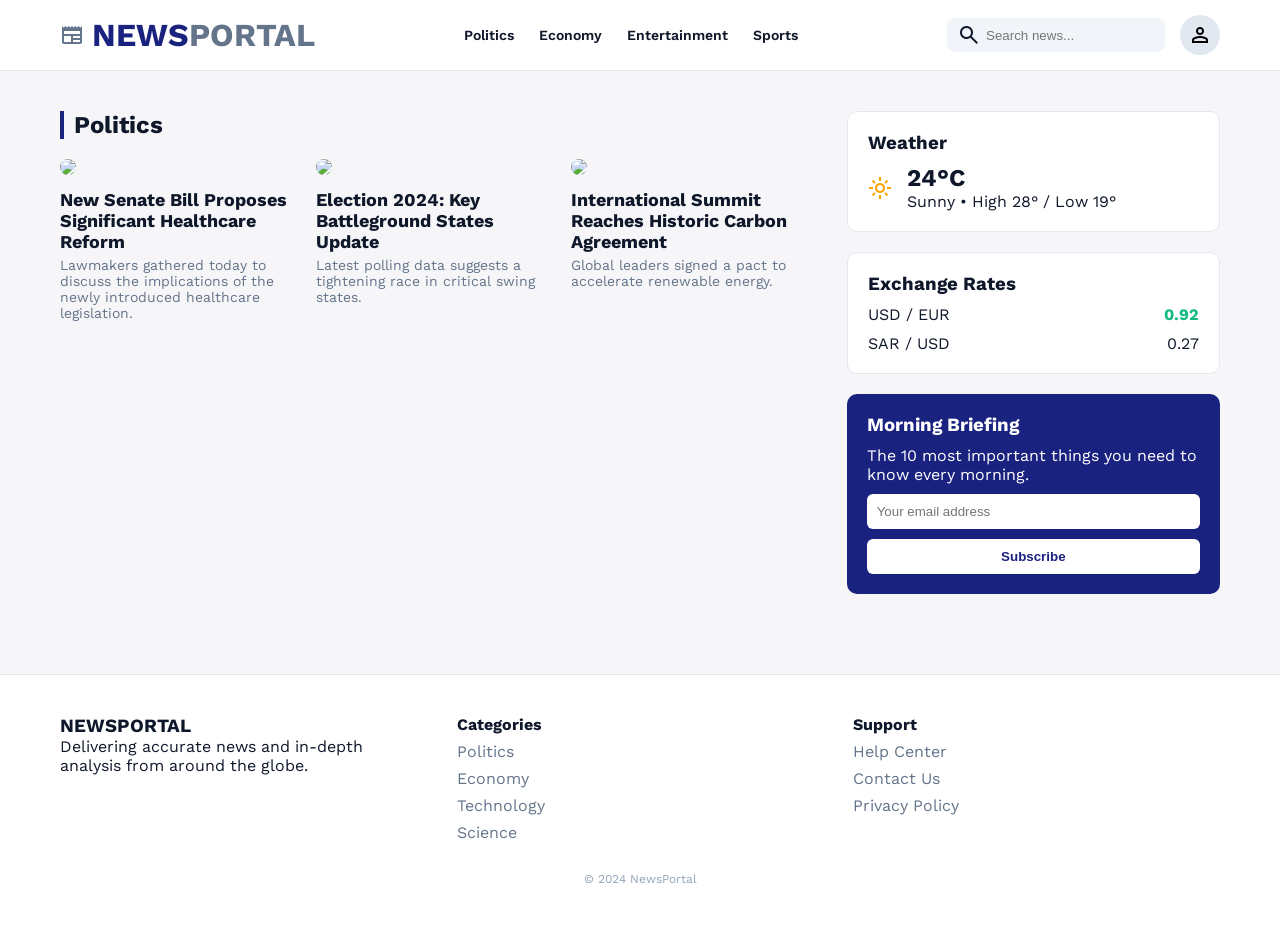
==== index.html @ 579c9c0e "first commit" ====
<!doctype html>
<html lang="en">
  <head>
    <meta charset="UTF-8" />
    <meta name="viewport" content="width=device-width, initial-scale=1.0" />

    <title>Global News Portal</title>

    <link rel="stylesheet" href="./assets/css/main.css" />

    <link
      href="https://fonts.googleapis.com/css2?family=Work+Sans:wght@300;400;500;600;700&display=swap"
      rel="stylesheet"
    />

    <link
      href="https://fonts.googleapis.com/css2?family=Material+Symbols+Outlined"
      rel="stylesheet"
    />
  </head>

  <body>
    <header class="header">
      <div class="container nav">
        <div class="logo">
          <span class="material-symbols-outlined logo-icon">newspaper</span>

          <h1>NEWS<span>PORTAL</span></h1>
        </div>

        <nav class="menu">
          <a href="#">Politics</a>
          <a href="#">Economy</a>
          <a href="#">Entertainment</a>
          <a href="#">Sports</a>
        </nav>

        <div class="nav-right">
          <div class="search">
            <span class="material-symbols-outlined">search</span>

            <input type="text" placeholder="Search news..." />
          </div>

          <button class="profile">
            <span class="material-symbols-outlined">person</span>
          </button>
        </div>
      </div>
    </header>

    <main class="container main-layout">
      <section class="content">
        <h2 class="section-title">Politics</h2>

        <div class="grid">
          <div class="card">
            <img
              src="https://lh3.googleusercontent.com/aida-public/[base64]"
            />

            <h3>New Senate Bill Proposes Significant Healthcare Reform</h3>

            <p>
              Lawmakers gathered today to discuss the implications of the newly
              introduced healthcare legislation.
            </p>
          </div>

          <div class="card">
            <img
              src="https://lh3.googleusercontent.com/aida-public/[base64]"
            />

            <h3>Election 2024: Key Battleground States Update</h3>

            <p>
              Latest polling data suggests a tightening race in critical swing
              states.
            </p>
          </div>

          <div class="card">
            <img
              src="https://lh3.googleusercontent.com/aida-public/[base64]"
            />

            <h3>International Summit Reaches Historic Carbon Agreement</h3>

            <p>Global leaders signed a pact to accelerate renewable energy.</p>
          </div>
        </div>
      </section>

      <aside class="sidebar">
        <div class="widget">
          <h3>Weather</h3>

          <div class="weather">
            <span class="material-symbols-outlined weather-icon"
              >light_mode</span
            >

            <div>
              <h2>24°C</h2>

              <p>Sunny • High 28° / Low 19°</p>
            </div>
          </div>
        </div>

        <div class="widget">
          <h3>Exchange Rates</h3>

          <div class="rate">
            <span>USD / EUR</span>

            <span class="green">0.92</span>
          </div>

          <div class="rate">
            <span>SAR / USD</span>

            <span>0.27</span>
          </div>
        </div>

        <div class="newsletter">
          <h3>Morning Briefing</h3>

          <p>The 10 most important things you need to know every morning.</p>

          <input type="email" placeholder="Your email address" />

          <button>Subscribe</button>
        </div>
      </aside>
    </main>

    <footer class="footer">
      <div class="container footer-grid">
        <div>
          <h3 class="footer-logo">NEWSPORTAL</h3>

          <p>
            Delivering accurate news and in-depth analysis from around the
            globe.
          </p>
        </div>

        <div>
          <h4>Categories</h4>

          <a href="#">Politics</a>
          <a href="#">Economy</a>
          <a href="#">Technology</a>
          <a href="#">Science</a>
        </div>

        <div>
          <h4>Support</h4>

          <a href="#">Help Center</a>
          <a href="#">Contact Us</a>
          <a href="#">Privacy Policy</a>
        </div>
      </div>

      <p class="copyright">© 2024 NewsPortal</p>
    </footer>
  </body>
</html>
---- assets/css/main.css ----
* {
  margin: 0;
  padding: 0;
  box-sizing: border-box;
}

body {
  font-family: "Work Sans", sans-serif;
  background: #f6f6f8;
  color: #0f172a;
}

.container {
  max-width: 1200px;
  margin: auto;
  padding: 0 20px;
}

.header {
  background: white;
  border-bottom: 1px solid #e2e8f0;
  position: sticky;
  top: 0;
}

.nav {
  display: flex;
  align-items: center;
  justify-content: space-between;
  height: 70px;
}

.logo {
  display: flex;
  align-items: center;
  gap: 8px;
  color: #1a227f;
}

.logo span {
  color: #64748b;
}

.menu {
  display: flex;
  gap: 25px;
}

.menu a {
  text-decoration: none;
  font-weight: 600;
  color: #0f172a;
  font-size: 14px;
}

.menu a:hover {
  color: #1a227f;
}

.nav-right {
  display: flex;
  align-items: center;
  gap: 15px;
}

.search {
  display: flex;
  align-items: center;
  background: #f1f5f9;
  padding: 5px 10px;
  border-radius: 8px;
}

.search input {
  border: none;
  outline: none;
  background: none;
  padding-left: 5px;
}

.profile {
  width: 40px;
  height: 40px;
  border-radius: 50%;
  border: none;
  background: #e2e8f0;
  display: flex;
  align-items: center;
  justify-content: center;
  cursor: pointer;
}

.main-layout {
  display: flex;
  gap: 40px;
  margin-top: 40px;
}

.content {
  flex: 2;
}

.sidebar {
  flex: 1;
  display: flex;
  flex-direction: column;
  gap: 20px;
}

.section-title {
  font-size: 24px;
  margin-bottom: 20px;
  border-left: 4px solid #1a227f;
  padding-left: 10px;
}

.grid {
  display: grid;
  grid-template-columns: repeat(3, 1fr);
  gap: 20px;
}

.card img {
  width: 100%;
  border-radius: 10px;
  margin-bottom: 10px;
}

.card h3 {
  font-size: 18px;
  margin-bottom: 5px;
}

.card p {
  font-size: 14px;
  color: #64748b;
}

.widget {
  background: white;
  padding: 20px;
  border-radius: 10px;
  border: 1px solid #e2e8f0;
}

.weather {
  display: flex;
  align-items: center;
  gap: 15px;
  margin-top: 10px;
}

.weather-icon {
  font-size: 50px;
  color: orange;
}

.rate {
  display: flex;
  justify-content: space-between;
  margin-top: 10px;
}

.green {
  color: #10b981;
  font-weight: bold;
}

.newsletter {
  background: #1a227f;
  color: white;
  padding: 20px;
  border-radius: 10px;
  display: flex;
  flex-direction: column;
  gap: 10px;
}

.newsletter input {
  padding: 10px;
  border-radius: 6px;
  border: none;
}

.newsletter button {
  background: white;
  color: #1a227f;
  border: none;
  padding: 10px;
  font-weight: bold;
  border-radius: 6px;
  cursor: pointer;
}

.footer {
  margin-top: 80px;
  background: white;
  border-top: 1px solid #e2e8f0;
  padding: 40px 0;
}

.footer-grid {
  display: grid;
  grid-template-columns: repeat(3, 1fr);
  gap: 30px;
}

.footer a {
  display: block;
  margin-top: 8px;
  text-decoration: none;
  color: #64748b;
}

.footer a:hover {
  color: #1a227f;
}

.copyright {
  text-align: center;
  margin-top: 30px;
  font-size: 12px;
  color: #94a3b8;
}

/* Tablet */

@media (max-width: 1024px) {
  .main-layout {
    flex-direction: column;
  }

  .grid {
    grid-template-columns: repeat(2, 1fr);
  }

  .menu {
    display: none;
  }

  .search {
    display: none;
  }
}

/* Mobile */

@media (max-width: 768px) {
  .container {
    padding: 0 15px;
  }

  .grid {
    grid-template-columns: 1fr;
  }

  .nav {
    flex-wrap: wrap;
    height: auto;
    padding: 10px 0;
  }

  .logo h1 {
    font-size: 18px;
  }

  .section-title {
    font-size: 20px;
  }

  .card h3 {
    font-size: 16px;
  }

  .footer-grid {
    grid-template-columns: 1fr;
    text-align: center;
  }

  .sidebar {
    width: 100%;
  }
}

/* Small Mobile */

@media (max-width: 480px) {
  .search {
    display: none;
  }

  .profile {
    width: 35px;
    height: 35px;
  }

  .weather-icon {
    font-size: 40px;
  }

  .newsletter button {
    font-size: 14px;
  }
}
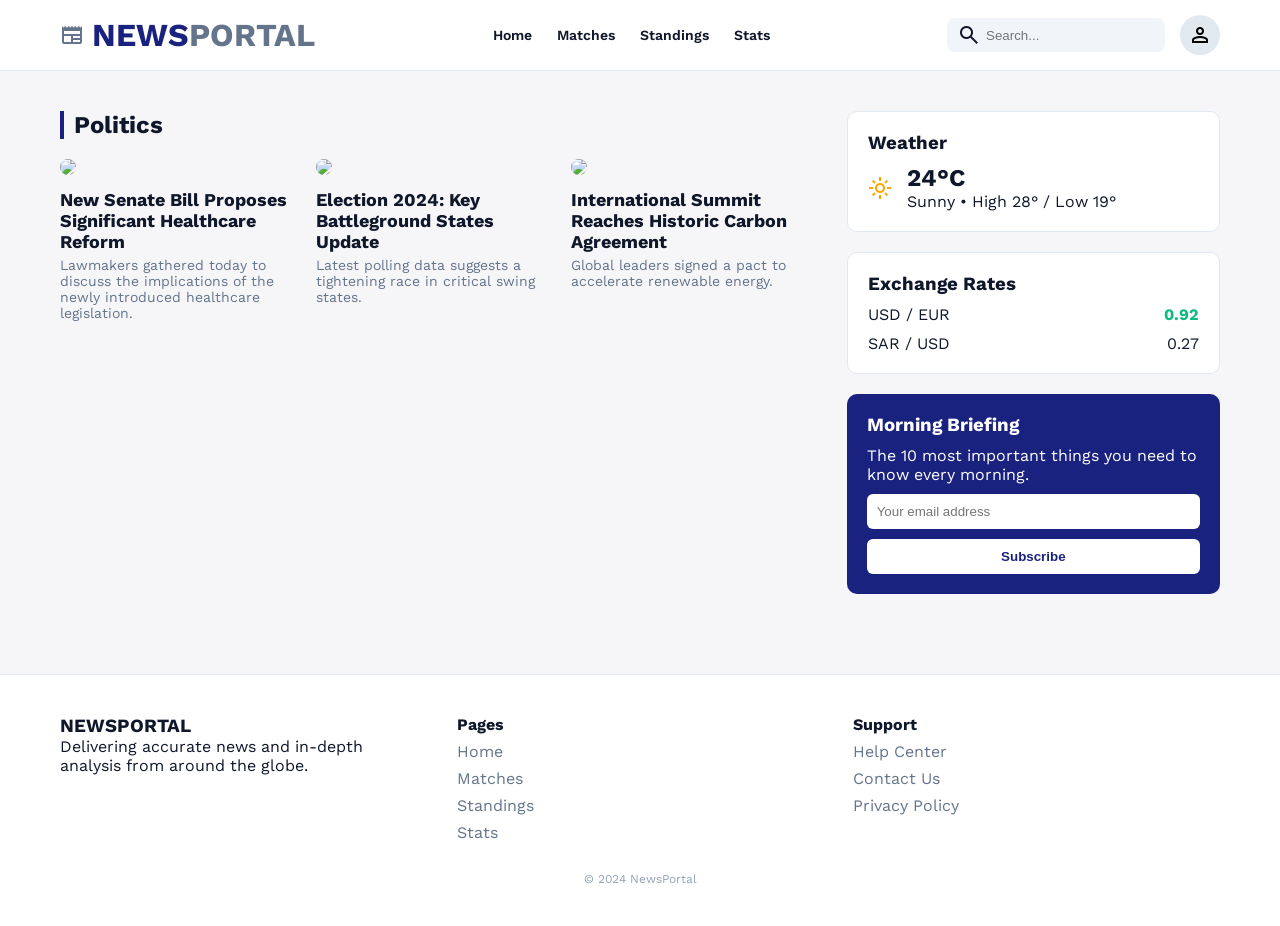
==== commit 70835552: "Complete project: unified nav, footer, CSS cleanup, JS implementation - Unified navigation bar acros" ====
--- a/index.html
+++ b/index.html
@@ -29,17 +29,17 @@
         </div>
 
         <nav class="menu">
-          <a href="#">Politics</a>
-          <a href="#">Economy</a>
-          <a href="#">Entertainment</a>
-          <a href="#">Sports</a>
+          <a href="index.html" class="active">Home</a>
+          <a href="matches.html">Matches</a>
+          <a href="standings.html">Standings</a>
+          <a href="stats.html">Stats</a>
         </nav>
 
         <div class="nav-right">
           <div class="search">
             <span class="material-symbols-outlined">search</span>
 
-            <input type="text" placeholder="Search news..." />
+            <input type="text" placeholder="Search..." />
           </div>
 
           <button class="profile">
@@ -149,12 +149,12 @@
         </div>
 
         <div>
-          <h4>Categories</h4>
+          <h4>Pages</h4>
 
-          <a href="#">Politics</a>
-          <a href="#">Economy</a>
-          <a href="#">Technology</a>
-          <a href="#">Science</a>
+          <a href="index.html">Home</a>
+          <a href="matches.html">Matches</a>
+          <a href="standings.html">Standings</a>
+          <a href="stats.html">Stats</a>
         </div>
 
         <div>
@@ -168,5 +168,11 @@
 
       <p class="copyright">© 2024 NewsPortal</p>
     </footer>
+
+    <script src="js/newsService.js"></script>
+    <script src="js/weatherService.js"></script>
+    <script src="js/currencyService.js"></script>
+    <script src="js/main.js"></script>
+    <script src="js/home.js"></script>
   </body>
 </html>
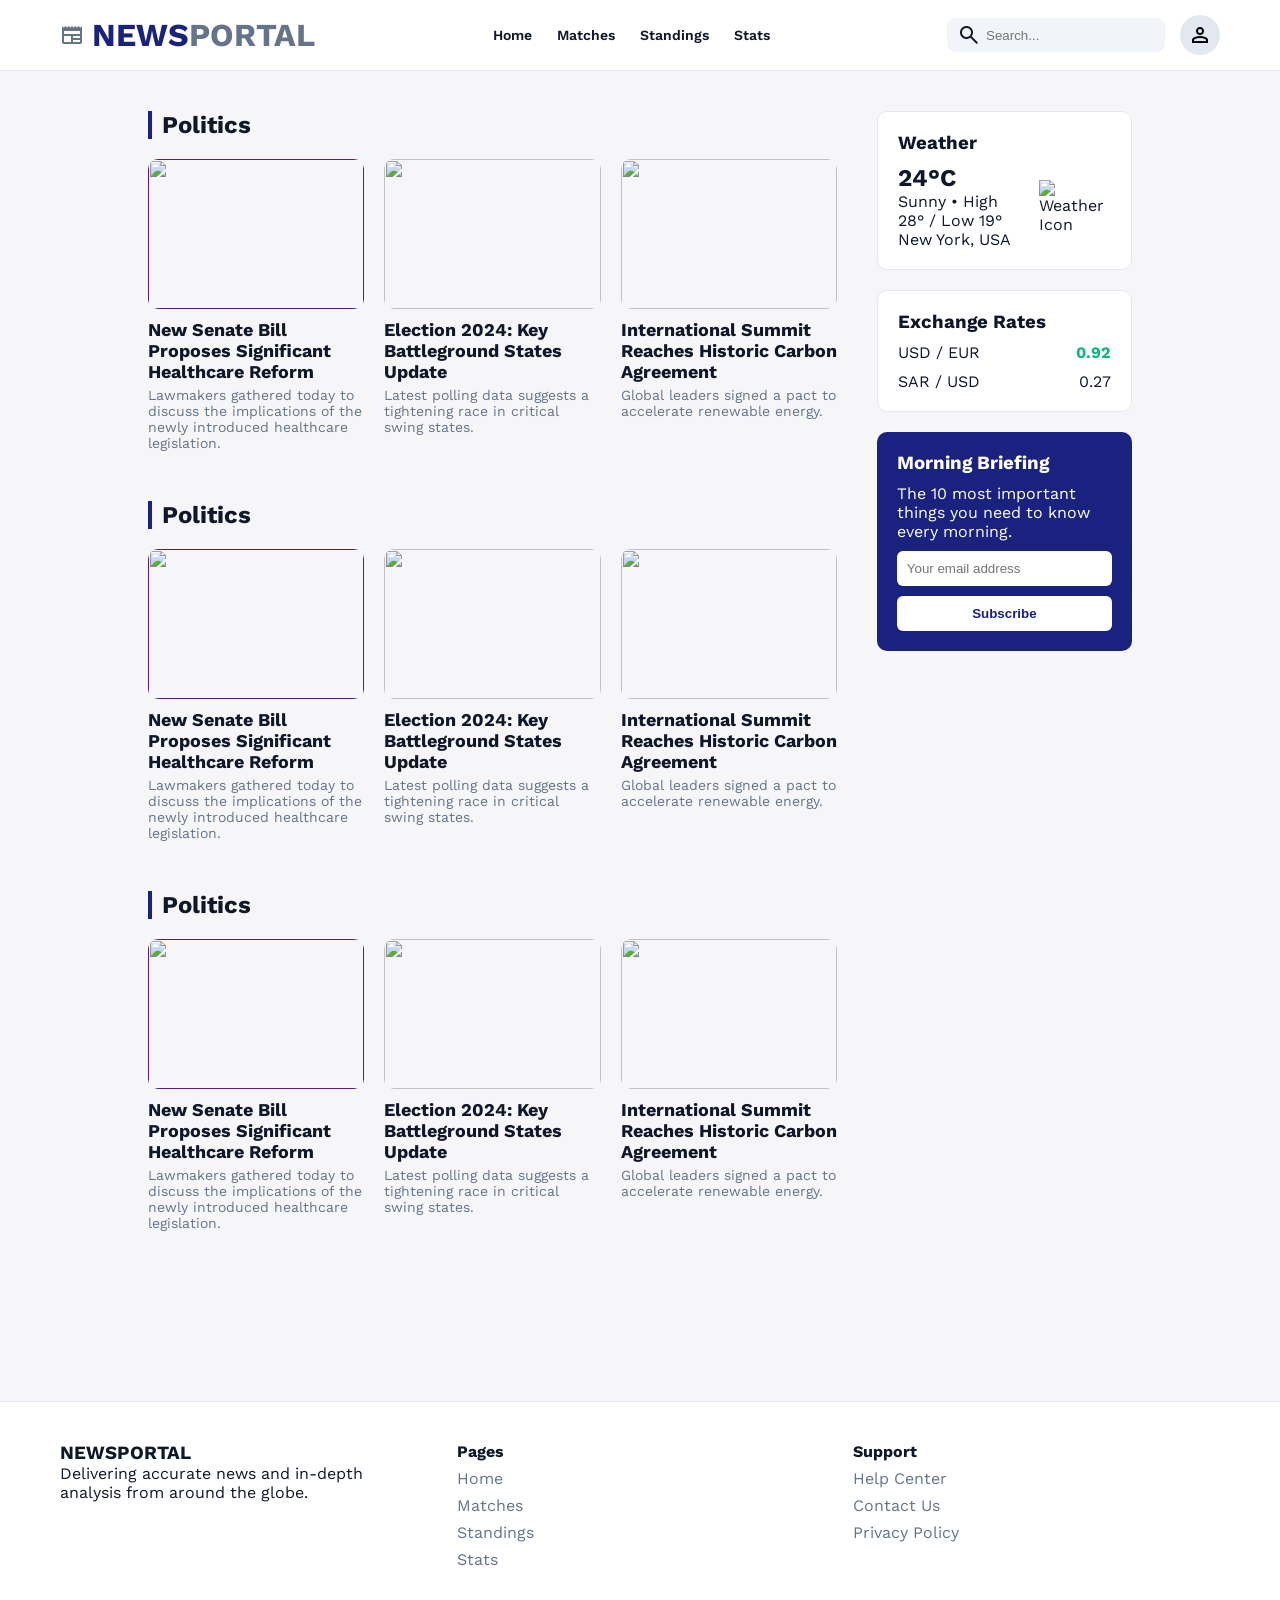
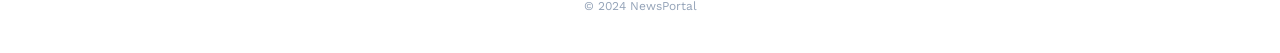
==== commit 4c04abc6: "last updated on Home Page - Articles Response" ====
--- a/index.html
+++ b/index.html
@@ -50,62 +50,159 @@
     </header>
 
     <main class="container main-layout">
-      <section class="content">
-        <h2 class="section-title">Politics</h2>
-
-        <div class="grid">
-          <div class="card">
-            <img
-              src="https://lh3.googleusercontent.com/aida-public/[base64]"
-            />
-
-            <h3>New Senate Bill Proposes Significant Healthcare Reform</h3>
-
-            <p>
-              Lawmakers gathered today to discuss the implications of the newly
-              introduced healthcare legislation.
-            </p>
-          </div>
-
-          <div class="card">
-            <img
-              src="https://lh3.googleusercontent.com/aida-public/[base64]"
-            />
-
-            <h3>Election 2024: Key Battleground States Update</h3>
-
-            <p>
-              Latest polling data suggests a tightening race in critical swing
-              states.
-            </p>
-          </div>
-
-          <div class="card">
-            <img
-              src="https://lh3.googleusercontent.com/aida-public/[base64]"
-            />
-
-            <h3>International Summit Reaches Historic Carbon Agreement</h3>
-
-            <p>Global leaders signed a pact to accelerate renewable energy.</p>
-          </div>
-        </div>
-      </section>
+      <div class="all-sections">
+        <section class="content">
+          <h2 class="section-title">Politics</h2>
+
+          <div class="grid">
+            <div class="card">
+              <a href="">
+                <img
+                  src="https://lh3.googleusercontent.com/aida-public/[base64]"
+                />
+              </a>
+
+              <h3>New Senate Bill Proposes Significant Healthcare Reform</h3>
+
+              <p>
+                Lawmakers gathered today to discuss the implications of the
+                newly introduced healthcare legislation.
+              </p>
+            </div>
+
+            <div class="card">
+              <img
+                src="https://lh3.googleusercontent.com/aida-public/[base64]"
+              />
+
+              <h3>Election 2024: Key Battleground States Update</h3>
+
+              <p>
+                Latest polling data suggests a tightening race in critical swing
+                states.
+              </p>
+            </div>
+
+            <div class="card">
+              <img
+                src="https://lh3.googleusercontent.com/aida-public/[base64]"
+              />
+
+              <h3>International Summit Reaches Historic Carbon Agreement</h3>
+
+              <p>
+                Global leaders signed a pact to accelerate renewable energy.
+              </p>
+            </div>
+          </div>
+        </section>
+        <section class="content">
+          <h2 class="section-title">Politics</h2>
+
+          <div class="grid">
+            <div class="card">
+              <a href="">
+                <img
+                  src="https://lh3.googleusercontent.com/aida-public/[base64]"
+                />
+              </a>
+
+              <h3>New Senate Bill Proposes Significant Healthcare Reform</h3>
+
+              <p>
+                Lawmakers gathered today to discuss the implications of the
+                newly introduced healthcare legislation.
+              </p>
+            </div>
+
+            <div class="card">
+              <img
+                src="https://lh3.googleusercontent.com/aida-public/[base64]"
+              />
+
+              <h3>Election 2024: Key Battleground States Update</h3>
+
+              <p>
+                Latest polling data suggests a tightening race in critical swing
+                states.
+              </p>
+            </div>
+
+            <div class="card">
+              <img
+                src="https://lh3.googleusercontent.com/aida-public/[base64]"
+              />
+
+              <h3>International Summit Reaches Historic Carbon Agreement</h3>
+
+              <p>
+                Global leaders signed a pact to accelerate renewable energy.
+              </p>
+            </div>
+          </div>
+        </section>
+        <section class="content">
+          <h2 class="section-title">Politics</h2>
+
+          <div class="grid">
+            <div class="card">
+              <a href="">
+                <img
+                  src="https://lh3.googleusercontent.com/aida-public/[base64]"
+                />
+              </a>
+
+              <h3>New Senate Bill Proposes Significant Healthcare Reform</h3>
+
+              <p>
+                Lawmakers gathered today to discuss the implications of the
+                newly introduced healthcare legislation.
+              </p>
+            </div>
+
+            <div class="card">
+              <img
+                src="https://lh3.googleusercontent.com/aida-public/[base64]"
+              />
+
+              <h3>Election 2024: Key Battleground States Update</h3>
+
+              <p>
+                Latest polling data suggests a tightening race in critical swing
+                states.
+              </p>
+            </div>
+
+            <div class="card">
+              <img
+                src="https://lh3.googleusercontent.com/aida-public/[base64]"
+              />
+
+              <h3>International Summit Reaches Historic Carbon Agreement</h3>
+
+              <p>
+                Global leaders signed a pact to accelerate renewable energy.
+              </p>
+            </div>
+          </div>
+        </section>
+      </div>
 
       <aside class="sidebar">
         <div class="widget">
           <h3>Weather</h3>
 
-          <div class="weather">
+          <!-- <div class="weather">
             <span class="material-symbols-outlined weather-icon"
               >light_mode</span
-            >
-
+            > -->
+          <div class="weather">
             <div>
-              <h2>24°C</h2>
-
-              <p>Sunny • High 28° / Low 19°</p>
-            </div>
+              <h2 id="temp">24°C</h2>
+              <p id="desc">Sunny • High 28° / Low 19°</p>
+              <p id="location">New York, USA</p>
+            </div>
+            <img src="" alt="Weather Icon" id="weather-icon" />
           </div>
         </div>
 
--- a/assets/css/main.css
+++ b/assets/css/main.css
@@ -56,6 +56,10 @@
 .menu a:hover {
   color: #1a227f;
 }
+
+/* .nav {
+  z-index: 100;
+} */
 
 .nav-right {
   display: flex;
@@ -93,11 +97,21 @@
 .main-layout {
   display: flex;
   gap: 40px;
-  margin-top: 40px;
+}
+
+main.container {
+  max-width: 80%;
+  padding-top: 40px;
+  padding-bottom: 40px;
 }
 
 .content {
   flex: 2;
+  margin-bottom: 50px;
+}
+
+.all-sections {
+  max-width: 70%;
 }
 
 .sidebar {
@@ -124,6 +138,13 @@
   width: 100%;
   border-radius: 10px;
   margin-bottom: 10px;
+  height: 150px;
+  object-fit: cover;
+}
+
+.card img:hover {
+  transform: scale(1.05);
+  transition: 0.8s;
 }
 
 .card h3 {
@@ -136,6 +157,11 @@
   color: #64748b;
 }
 
+.card h3:hover {
+  color: #1a227f;
+  transition: 0.1s;
+}
+
 .widget {
   background: white;
   padding: 20px;
@@ -145,6 +171,7 @@
 
 .weather {
   display: flex;
+  justify-content: space-between;
   align-items: center;
   gap: 15px;
   margin-top: 10px;
@@ -230,6 +257,10 @@
     flex-direction: column;
   }
 
+  .all-sections {
+    max-width: 100%;
+  }
+
   .grid {
     grid-template-columns: repeat(2, 1fr);
   }
@@ -248,6 +279,17 @@
 @media (max-width: 768px) {
   .container {
     padding: 0 15px;
+    margin: 0 auto;
+  }
+
+  .all-sections {
+    flex-direction: column;
+    margin: 0 auto;
+  }
+
+  .all-sections .grid {
+    grid-template-columns: 1fr;
+    gap: 30px;
   }
 
   .grid {
@@ -302,3 +344,502 @@
     font-size: 14px;
   }
 }
+
+/* =============================================
+   MATCHES PAGE STYLES
+   ============================================= */
+
+.league-header {
+  display: flex;
+  justify-content: space-between;
+  align-items: center;
+  flex-wrap: wrap;
+  gap: 20px;
+  margin-bottom: 30px;
+}
+
+.league-info {
+  display: flex;
+  align-items: center;
+  gap: 15px;
+}
+
+.trophy {
+  background: #e8ebff;
+  padding: 12px;
+  border-radius: 10px;
+  color: #1a227f;
+}
+
+.sync-btn {
+  background: #1a227f;
+  color: #fff;
+  border: none;
+  padding: 10px 18px;
+  border-radius: 8px;
+  display: flex;
+  align-items: center;
+  gap: 6px;
+  cursor: pointer;
+}
+
+.filters {
+  background: #fff;
+  padding: 15px;
+  border-radius: 10px;
+  display: flex;
+  justify-content: space-between;
+  align-items: center;
+  margin-bottom: 25px;
+}
+
+.filters .tabs {
+  display: flex;
+  gap: 10px;
+}
+
+.filters .tabs button {
+  padding: 8px 14px;
+  border: none;
+  background: #eee;
+  border-radius: 6px;
+  cursor: pointer;
+}
+
+.filters .tabs button.active {
+  background: #fff;
+  color: #1a227f;
+  font-weight: 600;
+}
+
+.filter-actions {
+  display: flex;
+  gap: 10px;
+}
+
+.filter-btn {
+  background: #eee;
+  border: none;
+  padding: 8px 14px;
+  border-radius: 6px;
+  display: flex;
+  align-items: center;
+  gap: 6px;
+  cursor: pointer;
+}
+
+.day-title {
+  margin-bottom: 10px;
+  color: #777;
+  font-size: 14px;
+}
+
+.match-card {
+  display: flex;
+  align-items: center;
+  justify-content: space-between;
+  background: #fff;
+  border-radius: 10px;
+  padding: 18px;
+  margin-bottom: 10px;
+  border: 1px solid #eee;
+}
+
+.match-card.live {
+  border-left: 4px solid red;
+}
+
+.match-card.finished {
+  border-left: 4px solid #ccc;
+}
+
+.match-card.upcoming {
+  border-left: 4px solid #1a227f;
+}
+
+.match-status {
+  font-size: 12px;
+  font-weight: 600;
+}
+
+.live-dot {
+  width: 8px;
+  height: 8px;
+  background: red;
+  border-radius: 50%;
+  display: inline-block;
+  margin-right: 5px;
+  animation: pulse 1s infinite;
+}
+
+@keyframes pulse {
+  0% {
+    transform: scale(1);
+    opacity: 1;
+  }
+  50% {
+    transform: scale(1.5);
+    opacity: 0.6;
+  }
+  100% {
+    transform: scale(1);
+    opacity: 1;
+  }
+}
+
+
+.teams {
+  display: flex;
+  align-items: center;
+  gap: 30px;
+}
+
+.team {
+  display: flex;
+  align-items: center;
+  gap: 10px;
+}
+
+.team img {
+  width: 32px;
+  height: 32px;
+}
+
+.score {
+  font-size: 22px;
+  font-weight: 700;
+}
+
+.match-actions {
+  display: flex;
+  gap: 10px;
+  color: #888;
+}
+
+.load-more {
+  text-align: center;
+  margin-top: 40px;
+}
+
+.load-more button {
+  padding: 10px 25px;
+  border: 1px solid #ddd;
+  background: #fff;
+  border-radius: 8px;
+  cursor: pointer;
+}
+
+@media (max-width: 768px) {
+  .filters {
+    flex-direction: column;
+    gap: 15px;
+  }
+
+  .match-card {
+    flex-direction: column;
+    gap: 15px;
+  }
+
+  .teams {
+    justify-content: center;
+  }
+}
+
+/* =============================================
+   STATS PAGE STYLES
+   ============================================= */
+
+.dashboard-header {
+  display: flex;
+  justify-content: space-between;
+  align-items: center;
+  margin-bottom: 40px;
+}
+
+.dashboard-header h1 {
+  font-size: 36px;
+  margin-bottom: 10px;
+}
+
+.dashboard-header p {
+  color: #777;
+}
+
+.stats {
+  display: flex;
+  gap: 15px;
+}
+
+.stats .stat-card {
+  background: #fff;
+  padding: 15px 20px;
+  border-radius: 10px;
+  border: 1px solid #eee;
+  text-align: center;
+}
+
+.stats .stat-card h2 {
+  color: #1a227f;
+}
+
+.players-grid {
+  display: grid;
+  grid-template-columns: repeat(auto-fit, minmax(280px, 1fr));
+  gap: 25px;
+}
+
+.player-card {
+  background: #fff;
+  padding: 20px;
+  border-radius: 14px;
+  border: 1px solid #eee;
+  transition: 0.3s;
+}
+
+.player-card:hover {
+  box-shadow: 0 10px 20px rgba(0, 0, 0, 0.1);
+}
+
+.player-img {
+  width: 80px;
+  height: 80px;
+  border-radius: 12px;
+  object-fit: cover;
+}
+
+.player-header {
+  display: flex;
+  justify-content: space-between;
+  align-items: center;
+  margin-bottom: 15px;
+}
+
+.player-number {
+  font-size: 32px;
+  font-weight: 800;
+  color: #ddd;
+}
+
+.player-stats {
+  display: grid;
+  grid-template-columns: repeat(3, 1fr);
+  margin-top: 15px;
+  text-align: center;
+}
+
+.player-stats h4 {
+  font-size: 20px;
+}
+
+.player-stats .yellow {
+  color: #facc15;
+}
+
+.player-stats .red {
+  color: #ef4444;
+}
+
+.analytics-btn {
+  width: 100%;
+  margin-top: 15px;
+  padding: 10px;
+  border: none;
+  background: #f5f5f5;
+  cursor: pointer;
+  font-weight: bold;
+}
+
+.analytics-btn:hover {
+  background: #1a227f;
+  color: #fff;
+}
+
+/* =============================================
+   STANDINGS PAGE STYLES
+   ============================================= */
+
+.league-logo {
+  width: 60px;
+  height: 60px;
+  background: #ddd;
+  border-radius: 10px;
+}
+
+.league-header h1 {
+  font-size: 28px;
+}
+
+.league-header p {
+  color: #64748b;
+}
+
+.btn {
+  display: flex;
+  align-items: center;
+  gap: 6px;
+  padding: 10px 16px;
+  border-radius: 6px;
+  border: none;
+  cursor: pointer;
+  font-weight: 600;
+}
+
+.primary {
+  background: #1a227f;
+  color: #fff;
+}
+
+.secondary {
+  background: #fff;
+  border: 1px solid #ddd;
+}
+
+.tabs {
+  display: flex;
+  gap: 30px;
+  border-bottom: 1px solid #ddd;
+  margin-top: 30px;
+}
+
+.tabs a {
+  padding: 10px 0;
+  font-weight: 600;
+  color: #64748b;
+  text-decoration: none;
+}
+
+.tabs a.active {
+  color: #1a227f;
+  border-bottom: 2px solid #1a227f;
+}
+
+.legend {
+  display: flex;
+  gap: 20px;
+  margin: 20px 0;
+  font-size: 12px;
+}
+
+.legend span {
+  width: 10px;
+  height: 10px;
+  display: inline-block;
+  border-radius: 3px;
+  margin-right: 5px;
+}
+
+.blue {
+  background: #2563eb;
+}
+
+.orange {
+  background: #f97316;
+}
+
+.legend .red {
+  background: #dc2626;
+}
+
+.table-card {
+  background: #fff;
+  border-radius: 10px;
+  border: 1px solid #e5e7eb;
+  overflow: hidden;
+}
+
+.table-wrapper {
+  overflow-x: auto;
+}
+
+table {
+  width: 100%;
+  border-collapse: collapse;
+}
+
+thead {
+  background: #f1f5f9;
+  font-size: 12px;
+  text-transform: uppercase;
+}
+
+th,
+td {
+  padding: 14px;
+  text-align: center;
+}
+
+td.team {
+  text-align: left;
+  font-weight: 600;
+}
+
+tbody tr {
+  border-top: 1px solid #f1f5f9;
+}
+
+tbody tr:hover {
+  background: #f8fafc;
+}
+
+.points {
+  font-weight: 700;
+  color: #1a227f;
+}
+
+.gd {
+  color: #16a34a;
+  font-weight: 600;
+}
+
+.negative {
+  color: #dc2626;
+}
+
+.champions td:first-child {
+  border-left: 4px solid #2563eb;
+}
+
+.europa td:first-child {
+  border-left: 4px solid #f97316;
+}
+
+.relegation td:first-child {
+  border-left: 4px solid #dc2626;
+}
+
+.stats-grid {
+  display: grid;
+  grid-template-columns: repeat(auto-fit, minmax(250px, 1fr));
+  gap: 20px;
+  margin-top: 40px;
+}
+
+.stats-grid .stat-card {
+  background: #fff;
+  padding: 20px;
+  border-radius: 10px;
+  border: 1px solid #e5e7eb;
+}
+
+.stats-grid .stat-card h3 {
+  display: flex;
+  align-items: center;
+  gap: 8px;
+  margin-bottom: 10px;
+  color: #1a227f;
+}
+
+.stat-name {
+  font-weight: 700;
+}
+
+.stat-info {
+  font-size: 14px;
+  color: #64748b;
+}
+
+@media (max-width: 768px) {
+  .tabs {
+    overflow-x: auto;
+  }
+}
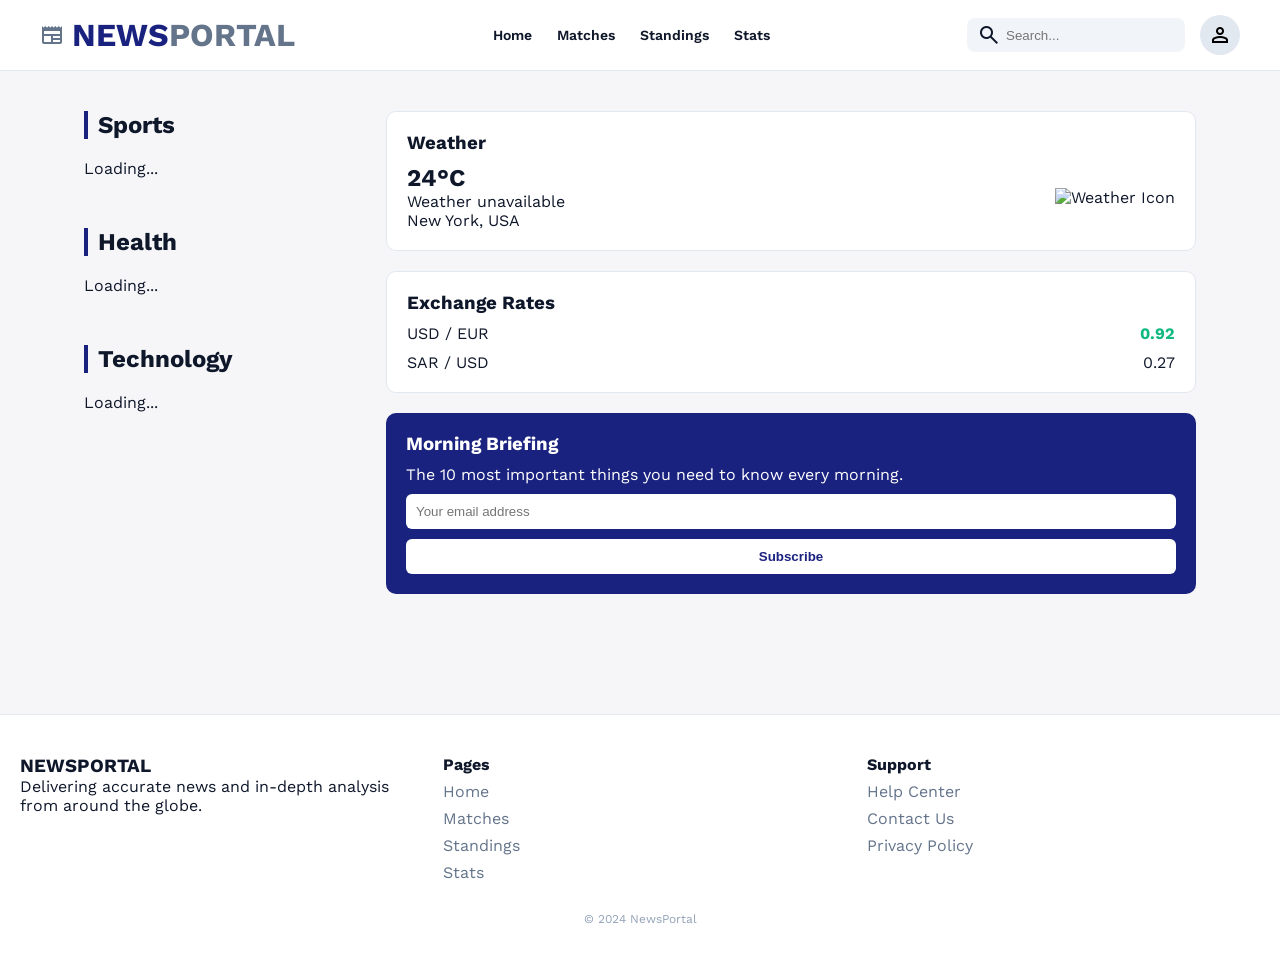
==== commit 2f747834: "Matches & Standing Pages" ====
--- a/index.html
+++ b/index.html
@@ -51,8 +51,8 @@
 
     <main class="container main-layout">
       <div class="all-sections">
-        <section class="content">
-          <h2 class="section-title">Politics</h2>
+        <section id="Sports" class="content">
+          <h2 class="section-title">Sports</h2>
 
           <div class="grid">
             <div class="card">
@@ -96,8 +96,8 @@
             </div>
           </div>
         </section>
-        <section class="content">
-          <h2 class="section-title">Politics</h2>
+        <section id="Health" class="content">
+          <h2 class="section-title">Health</h2>
 
           <div class="grid">
             <div class="card">
@@ -141,8 +141,8 @@
             </div>
           </div>
         </section>
-        <section class="content">
-          <h2 class="section-title">Politics</h2>
+        <section id="Technology" class="content">
+          <h2 class="section-title">Technology</h2>
 
           <div class="grid">
             <div class="card">
--- a/assets/css/main.css
+++ b/assets/css/main.css
@@ -11,7 +11,7 @@
 }
 
 .container {
-  max-width: 1200px;
+  /* max-width: 1200px; */
   margin: auto;
   padding: 0 20px;
 }
@@ -21,6 +21,7 @@
   border-bottom: 1px solid #e2e8f0;
   position: sticky;
   top: 0;
+  padding: 0 20px;
 }
 
 .nav {
@@ -100,7 +101,7 @@
 }
 
 main.container {
-  max-width: 80%;
+  max-width: 90%;
   padding-top: 40px;
   padding-bottom: 40px;
 }
@@ -545,6 +546,52 @@
   }
 }
 
+.league-tabs {
+        display: flex;
+        gap: 8px;
+        margin-bottom: 0;
+      }
+
+      .date-range {
+        display: flex;
+        align-items: center;
+        gap: 8px;
+        flex-wrap: wrap;
+      }
+      .date-range input[type="date"] {
+        border: 1px solid #ddd;
+        border-radius: 8px;
+        padding: 6px 12px;
+        font-family: inherit;
+        font-size: 0.875rem;
+        color: inherit;
+        background: var(--card-bg, #fff);
+        cursor: pointer;
+      }
+      .date-separator {
+        color: #999;
+        font-size: 1rem;
+      }
+      .apply-btn {
+        display: flex;
+        align-items: center;
+        gap: 4px;
+        padding: 6px 14px;
+        background: var(--primary, #1a56db);
+        color: #fff;
+        border: none;
+        border-radius: 8px;
+        font-size: 0.875rem;
+        cursor: pointer;
+        transition: opacity 0.2s;
+      }
+      .apply-btn:hover {
+        opacity: 0.85;
+      }
+      .apply-btn .material-symbols-outlined {
+        font-size: 1rem;
+      }
+
 /* =============================================
    STATS PAGE STYLES
    ============================================= */
@@ -843,3 +890,96 @@
     overflow-x: auto;
   }
 }
+
+ /* ── League switcher ── */
+      .league-switcher {
+        display: flex;
+        gap: 8px;
+        margin-bottom: 20px;
+      }
+      .league-switcher button {
+        padding: 8px 18px;
+        border: 1px solid #ddd;
+        border-radius: 8px;
+        background: transparent;
+        font-family: inherit;
+        font-size: 0.875rem;
+        cursor: pointer;
+        transition: all 0.2s;
+      }
+      .league-switcher button.active {
+        background: var(--primary, #1a56db);
+        color: #fff;
+        border-color: var(--primary, #1a56db);
+      }
+
+      /* ── Date range ── */
+      .date-range {
+        display: flex;
+        align-items: center;
+        gap: 8px;
+        flex-wrap: wrap;
+        margin-bottom: 20px;
+      }
+      .date-range input[type="date"] {
+        border: 1px solid #ddd;
+        border-radius: 8px;
+        padding: 6px 12px;
+        font-family: inherit;
+        font-size: 0.875rem;
+        color: inherit;
+        background: var(--card-bg, #fff);
+        cursor: pointer;
+      }
+      .date-separator {
+        color: #999;
+        font-size: 1rem;
+      }
+      .apply-btn {
+        display: flex;
+        align-items: center;
+        gap: 4px;
+        padding: 6px 14px;
+        background: var(--primary, #1a56db);
+        color: #fff;
+        border: none;
+        border-radius: 8px;
+        font-size: 0.875rem;
+        cursor: pointer;
+        transition: opacity 0.2s;
+      }
+      .apply-btn:hover {
+        opacity: 0.85;
+      }
+      .apply-btn .material-symbols-outlined {
+        font-size: 1rem;
+      }
+
+      /* ── Skeleton ── */
+      .skeleton-row td {
+        background: #f0f0f0;
+        color: transparent;
+        border-radius: 4px;
+        animation: pulse 1.2s infinite;
+      }
+      @keyframes pulse {
+        0%,
+        100% {
+          opacity: 1;
+        }
+        50% {
+          opacity: 0.4;
+        }
+      }
+
+      /* ── Team cell with logo ── */
+      .team-cell {
+        display: flex;
+        align-items: center;
+        gap: 10px;
+      }
+      .team-cell img {
+        width: 24px;
+        height: 24px;
+        object-fit: contain;
+      }
